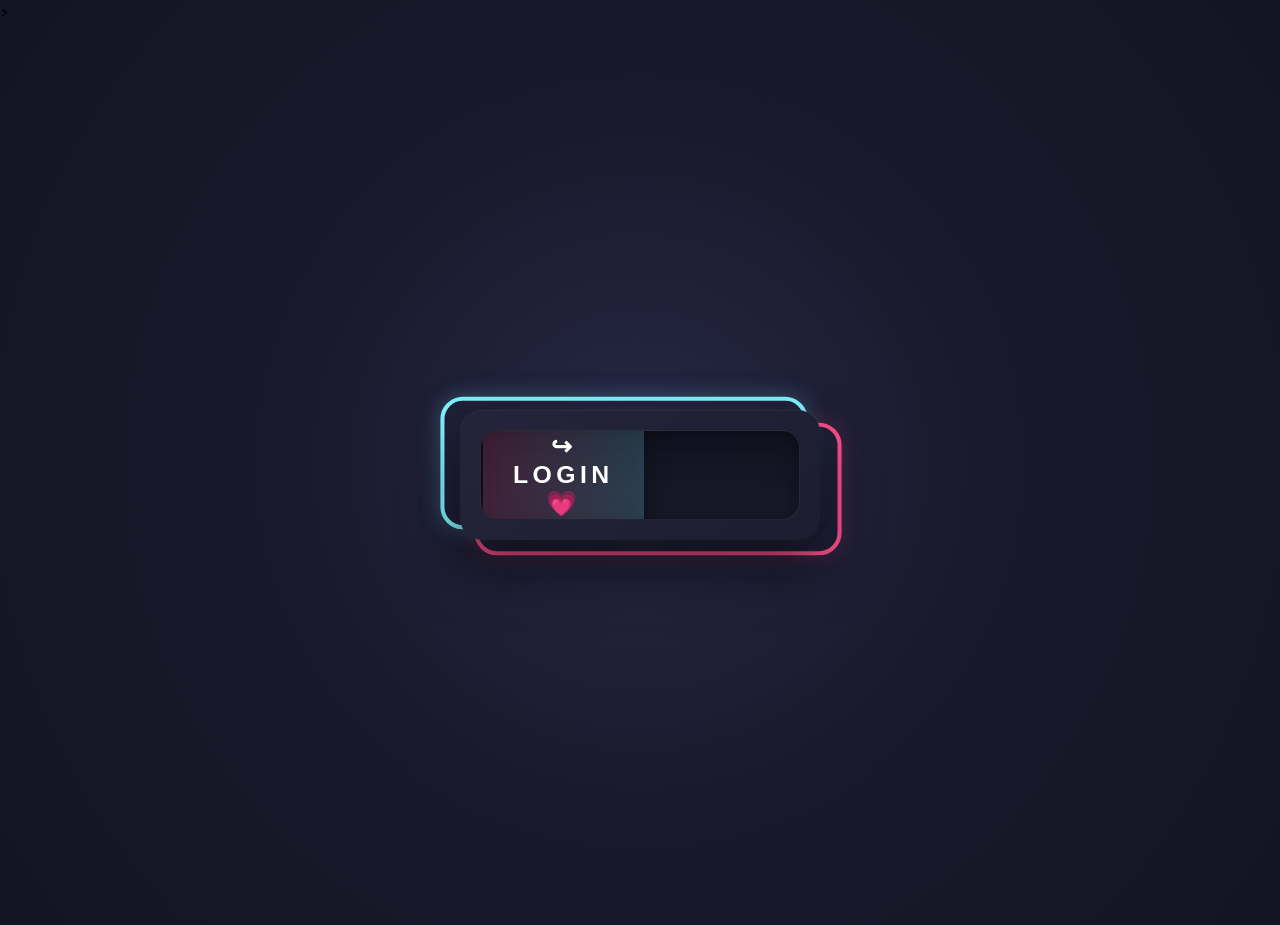
==== HTML/logIn.html @ 11a85f5c "subir el código y los primeros pasos" ====
><!doctype html>
<!-- Declara que el documento usa HTML5 -->
<html lang="es">
  <!-- Define el idioma principal de la página -->
  <head>
    <!-- Inicio de la sección de metadatos -->
    <meta charset="UTF-8" />
    <!-- Permite usar acentos, ñ, emojis y caracteres especiales -->
    <meta name="viewport" content="width=device-width, initial-scale=1.0" />
    <!-- Hace que el diseño sea responsive en celular y tablet -->
    <title>Log In</title>
    <!-- Título que aparece en la pestaña del navegador -->

    <link rel="stylesheet" href="../CSS/logIn.css" />
    <!-- Conecta este archivo HTML con su hoja de estilos -->
    <link rel="preconnect" href="https://fonts.googleapis.com" />
    <!-- Optimiza la conexión temprana con Google Fonts -->
    <link rel="preconnect" href="https://fonts.gstatic.com" crossorigin />
    <!-- Optimiza la carga de archivos de fuente desde otro dominio -->
    <link
      href="https://fonts.googleapis.com/css2?family=Poppins:wght@300;400;500;600;700&display=swap"
      rel="stylesheet"
    />
    <!-- Carga la fuente Poppins -->
  </head>
  <body>
    <!-- Todo lo visible en pantalla empieza aquí -->

    <main class="page">
      <!-- Contenedor general centrado de toda la pantalla -->
      <section class="box" id="loginCard">
        <!-- Tarjeta principal del login; arranca cerrada y luego se expande con JS -->

        <div class="frame frame-cyan"></div>
        <!-- Marco decorativo azul detrás de la tarjeta -->
        <div class="frame frame-pink"></div>
        <!-- Marco decorativo rosa detrás de la tarjeta -->

        <div class="login">
          <!-- Contenedor visual interior del login -->
          <div class="loginBx">
            <!-- Caja interna donde vive el contenido del login -->

            <button class="compact-trigger" id="openLoginBtn" type="button">
              ↪ LOGIN 💗
            </button>
            <!-- Botón visible cuando la caja está cerrada; al hacer clic abre el formulario -->

            <form class="form-content" id="loginForm" novalidate>
              <!-- Formulario principal; novalidate evita los mensajes nativos del navegador para controlar la experiencia con JS -->
              <div class="title-row">
                <!-- Fila superior con título y botón para cerrar -->
                <h2>↪ LOGIN 💗</h2>
                <!-- Título visual del login -->
                <button
                  class="close-btn"
                  id="closeLoginBtn"
                  type="button"
                  aria-label="Cerrar login"
                >
                  ✕
                </button>
                <!-- Botón para volver a cerrar la tarjeta -->
              </div>

              <input
                type="text"
                id="username"
                name="username"
                placeholder="Username"
              />
              <!-- Campo para el nombre de usuario -->
              <input
                type="password"
                id="password"
                name="password"
                placeholder="Password"
              />
              <!-- Campo para la contraseña -->

              <button class="submit-btn" type="submit">Sign in</button>
              <!-- Botón que envía el formulario -->

              <div class="group">
                <!-- Contenedor de links secundarios -->
                <a href="#" id="signUpLink">Sign up</a>
                <!-- Link de registro que ahora mostrará un mensaje personalizado -->
              </div>

              <p class="message" id="loginMessage"></p>
              <!-- Zona para mostrar mensajes de error o validación -->
            </form>
          </div>
        </div>
      </section>
    </main>

    <script type="module" src="../JavaScript/logIn.js"></script>
    <!-- Conecta este HTML con la lógica de apertura, cierre y redirección -->
  </body>
</html>
---- CSS/logIn.css ----
* {
  box-sizing: border-box;
} /* Hace que padding y border se incluyan dentro del tamaño total de los elementos */

body {
  margin: 0;
  min-height: 100vh;
  font-family: "Poppins", sans-serif;
  background: radial-gradient(
    circle at center,
    #262744 0%,
    #19192c 45%,
    #131423 100%
  );
  overflow: hidden;
} /* Quita márgenes, usa toda la altura de la pantalla, aplica la fuente y crea el fondo oscuro degradado */

.page {
  min-height: 100vh;
  display: flex;
  justify-content: center;
  align-items: center;
  padding: 24px;
} /* Centra horizontal y verticalmente la tarjeta principal en toda la pantalla */

.box {
  position: relative;
  width: 360px;
  height: 130px;
  transition:
    width 0.45s ease,
    height 0.45s ease,
    transform 0.35s ease;
} /* Define la tarjeta cerrada y anima suavemente su expansión o contracción */

.box.active {
  width: 430px;
  height: 540px;
} /* Cuando la tarjeta tiene la clase active se hace grande y muestra el formulario completo */

.frame {
  position: absolute;
  border-radius: 22px;
  pointer-events: none;
  transition: all 0.45s ease;
} /* Crea los marcos decorativos de fondo, redondeados y sin bloquear clics */

.frame-cyan {
  width: 100%;
  height: 100%;
  border: 4px solid #7ef2ff;
  top: -8px;
  left: -10px;
  box-shadow: 0 0 22px rgba(126, 242, 255, 0.25);
} /* Marco azul con glow suave, levemente desfasado para efecto 3D */

.frame-pink {
  width: 100%;
  height: 100%;
  border: 4px solid #ff4f8b;
  bottom: -8px;
  right: -10px;
  box-shadow: 0 0 22px rgba(255, 79, 139, 0.22);
} /* Marco rosa con glow suave, desfasado en sentido opuesto */

.box:not(.active) .frame-cyan {
  transform: translate(-6px, -4px) scale(1.02);
} /* En estado cerrado el marco azul se separa un poco para que se note el efecto de capas */

.box:not(.active) .frame-pink {
  transform: translate(8px, 6px) scale(1.02);
} /* En estado cerrado el marco rosa también se separa para dar profundidad */

.login {
  position: relative;
  width: 100%;
  height: 100%;
  border-radius: 22px;
  background: linear-gradient(145deg, #24253a, #1c1d2f);
  box-shadow:
    0 28px 55px rgba(0, 0, 0, 0.55),
    inset 0 1px 0 rgba(255, 255, 255, 0.04);
  display: flex;
  justify-content: center;
  align-items: center;
  z-index: 2;
} /* Caja principal oscura con sombras externas e internas para dar volumen */

.loginBx {
  width: calc(100% - 40px);
  height: calc(100% - 40px);
  border-radius: 18px;
  background: linear-gradient(
    180deg,
    rgba(16, 17, 31, 0.96),
    rgba(25, 26, 42, 0.98)
  );
  border: 1px solid rgba(255, 255, 255, 0.08);
  box-shadow: inset 0 0 18px rgba(0, 0, 0, 0.35);
  position: relative;
  padding: 26px;
  overflow: hidden;
  display: flex;
  justify-content: center;
  align-items: center;
} /* Caja interna más oscura donde vive el contenido real del login */

.compact-trigger {
  border: none;
  border-radius: 14px;
  background: linear-gradient(
    90deg,
    rgba(255, 79, 139, 0.18),
    rgba(126, 242, 255, 0.18)
  );
  color: #ffffff;
  font-size: 1.55rem;
  font-weight: 700;
  letter-spacing: 0.18em;
  padding: 22px 30px;
  cursor: pointer;
  box-shadow:
    0 10px 24px rgba(0, 0, 0, 0.35),
    inset 0 0 12px rgba(255, 255, 255, 0.04);
  transition:
    transform 0.25s ease,
    opacity 0.25s ease;
} /* Botón principal visible al inicio; representa la versión compacta del login */

.compact-trigger:hover {
  transform: scale(1.03);
} /* Agranda levemente el botón cerrado al pasar el mouse */

.form-content {
  width: 100%;
  display: flex;
  flex-direction: column;
  gap: 16px;
  opacity: 0;
  transform: translateY(18px);
  pointer-events: none;
  transition:
    opacity 0.35s ease,
    transform 0.35s ease;
} /* El formulario inicia oculto, desplazado y sin interacción mientras la tarjeta está cerrada */

.box.active .form-content {
  opacity: 1;
  transform: translateY(0);
  pointer-events: auto;
} /* Al abrir la tarjeta el formulario aparece con animación y ya puede recibir clics */

.box.active .compact-trigger {
  opacity: 0;
  transform: scale(0.9);
  pointer-events: none;
  position: absolute;
} /* Cuando la tarjeta se abre, el botón compacto desaparece para dejar ver el formulario */

.title-row {
  display: flex;
  align-items: center;
  justify-content: space-between;
  margin-bottom: 6px;
} /* Alinea el título a la izquierda y el botón de cerrar a la derecha */

.title-row h2 {
  margin: 0;
  color: #ffffff;
  font-size: 1.9rem;
  letter-spacing: 0.18em;
  text-shadow: 0 0 10px rgba(255, 79, 139, 0.35);
} /* Estiliza el título LOGIN con espacio entre letras y glow sutil */

.close-btn {
  border: none;
  background: transparent;
  color: #ff6b98;
  font-size: 1.2rem;
  cursor: pointer;
  padding: 4px 8px;
  border-radius: 8px;
  transition:
    background 0.25s ease,
    transform 0.25s ease;
} /* Botón para cerrar la tarjeta abierta sin romper el diseño */

.close-btn:hover {
  background: rgba(255, 255, 255, 0.08);
  transform: scale(1.08);
} /* Al pasar el mouse por el botón de cerrar se resalta suavemente */

input {
  width: 100%;
  height: 58px;
  border-radius: 999px;
  border: 2px solid rgba(255, 255, 255, 0.72);
  outline: none;
  background: rgba(255, 255, 255, 0.03);
  color: #ffffff;
  font-size: 1rem;
  padding: 0 22px;
  transition:
    border-color 0.25s ease,
    box-shadow 0.25s ease,
    background 0.25s ease;
} /* Estilo general de los inputs: redondeados, con borde claro y fondo oscuro translúcido */

input::placeholder {
  color: rgba(255, 255, 255, 0.62);
} /* Hace que el placeholder sea visible pero más suave que el texto real */

input:focus {
  border-color: #7ef2ff;
  box-shadow: 0 0 16px rgba(126, 242, 255, 0.22);
  background: rgba(255, 255, 255, 0.06);
} /* Resalta el input activo con color azul neón y sombra */

.submit-btn {
  width: 100%;
  height: 56px;
  border: none;
  border-radius: 999px;
  cursor: pointer;
  font-size: 1rem;
  font-weight: 700;
  color: #1a1a2d;
  background: linear-gradient(90deg, #7fefff, #9fefff);
  box-shadow: 0 10px 24px rgba(126, 242, 255, 0.28);
  transition:
    transform 0.25s ease,
    box-shadow 0.25s ease;
} /* Botón principal de acceso con color celeste brillante */

.submit-btn:hover {
  transform: translateY(-2px);
  box-shadow: 0 14px 28px rgba(126, 242, 255, 0.34);
} /* Eleva levemente el botón y aumenta la sombra al pasar el mouse */

.group {
  display: flex;
  justify-content: space-between;
  gap: 14px;
  margin-top: 4px;
  flex-wrap: wrap;
} /* Acomoda los links secundarios uno a cada lado y permite salto de línea si hace falta */

.group a {
  color: #ffffff;
  text-decoration: none;
  font-size: 0.95rem;
  transition:
    color 0.25s ease,
    transform 0.25s ease;
} /* Estilo general de los enlaces inferiores */

.group a:last-child {
  color: #ff4f8b;
  font-weight: 600;
} /* Resalta el enlace Sign up en rosa para diferenciarlo */

.group a:hover {
  transform: translateY(-1px);
} /* Da un pequeño efecto al pasar el mouse por los links */

.message {
  min-height: 22px;
  margin: 0;
  color: #ff8dad;
  font-size: 0.9rem;
  text-align: center;
} /* Reserva espacio para mensajes de error o validación y evita que salte el layout */

@media (max-width: 520px) {
  .box {
    width: 320px;
  }
  .box.active {
    width: 94vw;
    height: 520px;
  }
  .title-row h2 {
    font-size: 1.5rem;
    letter-spacing: 0.12em;
  }
  .compact-trigger {
    font-size: 1.25rem;
    padding: 20px 18px;
  }
} /* Ajusta tamaños para pantallas pequeñas sin romper el diseño */
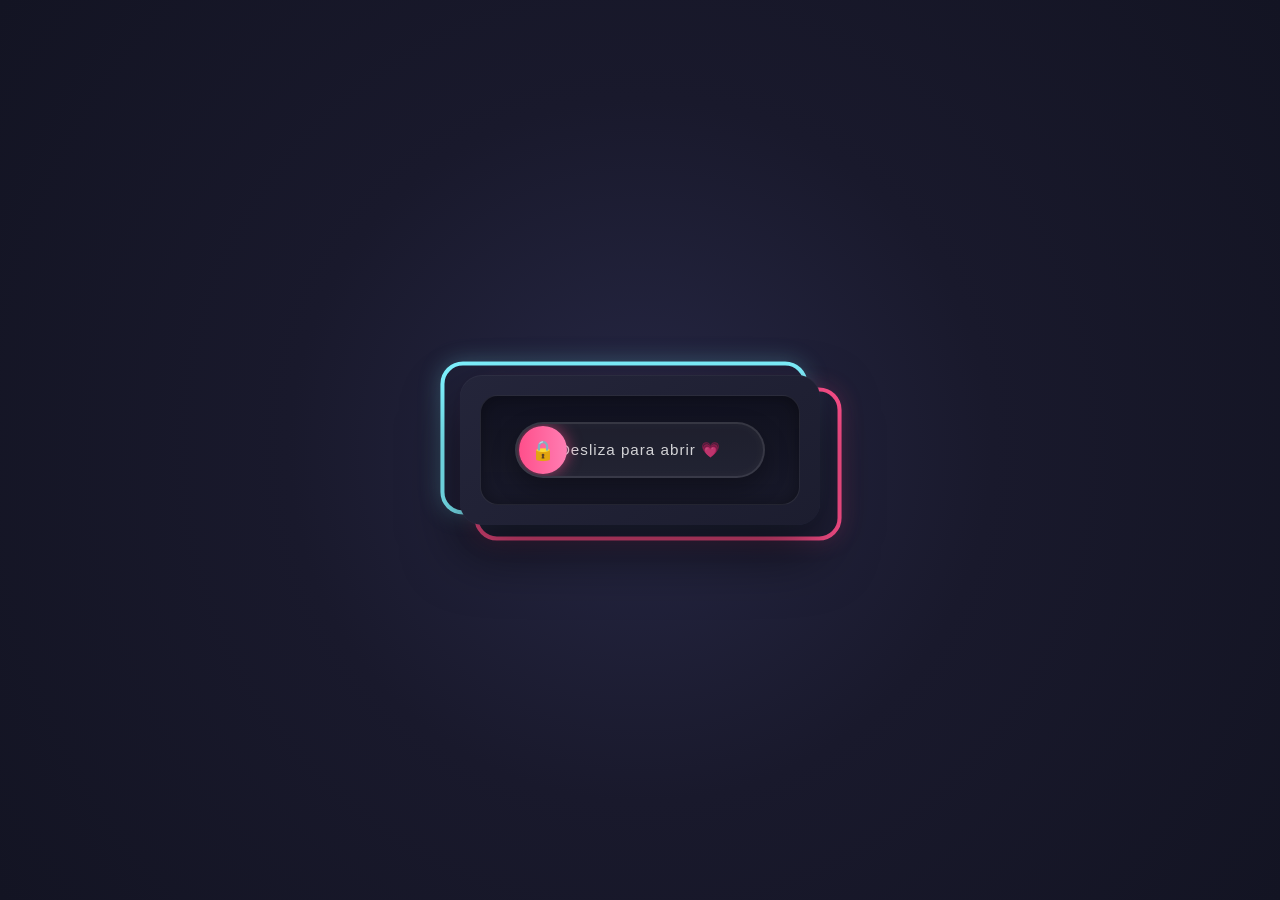
==== commit beaaedff: "hacer el logIn deslizante" ====
--- a/HTML/logIn.html
+++ b/HTML/logIn.html
@@ -1,57 +1,37 @@
-><!doctype html>
-<!-- Declara que el documento usa HTML5 -->
+<!doctype html>
 <html lang="es">
-  <!-- Define el idioma principal de la página -->
   <head>
-    <!-- Inicio de la sección de metadatos -->
     <meta charset="UTF-8" />
-    <!-- Permite usar acentos, ñ, emojis y caracteres especiales -->
     <meta name="viewport" content="width=device-width, initial-scale=1.0" />
-    <!-- Hace que el diseño sea responsive en celular y tablet -->
     <title>Log In</title>
-    <!-- Título que aparece en la pestaña del navegador -->
-
     <link rel="stylesheet" href="../CSS/logIn.css" />
-    <!-- Conecta este archivo HTML con su hoja de estilos -->
     <link rel="preconnect" href="https://fonts.googleapis.com" />
-    <!-- Optimiza la conexión temprana con Google Fonts -->
     <link rel="preconnect" href="https://fonts.gstatic.com" crossorigin />
-    <!-- Optimiza la carga de archivos de fuente desde otro dominio -->
     <link
       href="https://fonts.googleapis.com/css2?family=Poppins:wght@300;400;500;600;700&display=swap"
       rel="stylesheet"
     />
-    <!-- Carga la fuente Poppins -->
   </head>
   <body>
-    <!-- Todo lo visible en pantalla empieza aquí -->
-
     <main class="page">
-      <!-- Contenedor general centrado de toda la pantalla -->
       <section class="box" id="loginCard">
-        <!-- Tarjeta principal del login; arranca cerrada y luego se expande con JS -->
-
         <div class="frame frame-cyan"></div>
-        <!-- Marco decorativo azul detrás de la tarjeta -->
         <div class="frame frame-pink"></div>
-        <!-- Marco decorativo rosa detrás de la tarjeta -->
-
         <div class="login">
-          <!-- Contenedor visual interior del login -->
           <div class="loginBx">
-            <!-- Caja interna donde vive el contenido del login -->
-
-            <button class="compact-trigger" id="openLoginBtn" type="button">
-              ↪ LOGIN 💗
-            </button>
-            <!-- Botón visible cuando la caja está cerrada; al hacer clic abre el formulario -->
-
+            <div class="swipe-container" id="swipeContainer">
+              <div class="swipe-track" id="swipeTrack">
+                <div class="swipe-handle" id="swipeHandle">
+                  <span class="lock-icon">🔒</span>
+                </div>
+                <span class="swipe-text" id="swipeText"
+                  >Desliza para abrir 💗</span
+                >
+              </div>
+            </div>
             <form class="form-content" id="loginForm" novalidate>
-              <!-- Formulario principal; novalidate evita los mensajes nativos del navegador para controlar la experiencia con JS -->
               <div class="title-row">
-                <!-- Fila superior con título y botón para cerrar -->
                 <h2>↪ LOGIN 💗</h2>
-                <!-- Título visual del login -->
                 <button
                   class="close-btn"
                   id="closeLoginBtn"
@@ -60,7 +40,6 @@
                 >
                   ✕
                 </button>
-                <!-- Botón para volver a cerrar la tarjeta -->
               </div>
 
               <input
@@ -69,26 +48,18 @@
                 name="username"
                 placeholder="Username"
               />
-              <!-- Campo para el nombre de usuario -->
               <input
                 type="password"
                 id="password"
                 name="password"
                 placeholder="Password"
               />
-              <!-- Campo para la contraseña -->
-
               <button class="submit-btn" type="submit">Sign in</button>
-              <!-- Botón que envía el formulario -->
-
               <div class="group">
-                <!-- Contenedor de links secundarios -->
                 <a href="#" id="signUpLink">Sign up</a>
-                <!-- Link de registro que ahora mostrará un mensaje personalizado -->
               </div>
 
               <p class="message" id="loginMessage"></p>
-              <!-- Zona para mostrar mensajes de error o validación -->
             </form>
           </div>
         </div>
@@ -96,6 +67,5 @@
     </main>
 
     <script type="module" src="../JavaScript/logIn.js"></script>
-    <!-- Conecta este HTML con la lógica de apertura, cierre y redirección -->
   </body>
 </html>
--- a/CSS/logIn.css
+++ b/CSS/logIn.css
@@ -26,12 +26,12 @@
 .box {
   position: relative;
   width: 360px;
-  height: 130px;
+  height: 150px; /* Aumentamos 20px la altura para que el deslizador respire y no se corte */
   transition:
     width 0.45s ease,
     height 0.45s ease,
     transform 0.35s ease;
-} /* Define la tarjeta cerrada y anima suavemente su expansión o contracción */
+}
 
 .box.active {
   width: 430px;
@@ -105,32 +105,95 @@
   align-items: center;
 } /* Caja interna más oscura donde vive el contenido real del login */
 
-.compact-trigger {
-  border: none;
-  border-radius: 14px;
-  background: linear-gradient(
-    90deg,
-    rgba(255, 79, 139, 0.18),
-    rgba(126, 242, 255, 0.18)
-  );
-  color: #ffffff;
-  font-size: 1.55rem;
-  font-weight: 700;
-  letter-spacing: 0.18em;
-  padding: 22px 30px;
-  cursor: pointer;
+/* --- NUEVOS ESTILOS DEL DESLIZADOR --- */
+.swipe-container {
+  position: absolute; /* Esto lo saca del flujo normal para que el formulario oculto no lo empuje */
+  top: 50%;
+  left: 50%;
+  transform: translate(
+    -50%,
+    -50%
+  ); /* Lo centra perfectamente en medio de la caja */
+  width: 100%;
+  display: flex;
+  justify-content: center;
+  align-items: center;
+  transition:
+    opacity 0.35s ease,
+    transform 0.35s ease;
+  z-index: 10;
+}
+
+.box.active .swipe-container {
+  opacity: 0;
+  transform: translate(-50%, -50%) scale(0.9);
+  pointer-events: none;
+}
+
+.swipe-track {
+  position: relative;
+  width: 250px; /* Ajustamos el ancho para que entre perfecto en la caja interior */
+  height: 56px; /* Ajustamos la altura para que no la corte el padding */
+  background: rgba(255, 255, 255, 0.05);
+  border: 2px solid rgba(255, 255, 255, 0.1);
+  border-radius: 50px;
+  overflow: hidden;
   box-shadow:
-    0 10px 24px rgba(0, 0, 0, 0.35),
+    0 10px 24px rgba(0, 0, 0, 0.3),
     inset 0 0 12px rgba(255, 255, 255, 0.04);
-  transition:
-    transform 0.25s ease,
-    opacity 0.25s ease;
-} /* Botón principal visible al inicio; representa la versión compacta del login */
-
-.compact-trigger:hover {
-  transform: scale(1.03);
-} /* Agranda levemente el botón cerrado al pasar el mouse */
-
+}
+
+.swipe-handle {
+  position: absolute;
+  top: 2px;
+  left: 2px;
+  width: 48px; /* Ajustado proporcionalmente al nuevo tamaño del riel */
+  height: 48px;
+  border-radius: 50%;
+  background: linear-gradient(90deg, #ff4f8b, #ff7eb3);
+  display: flex;
+  justify-content: center;
+  align-items: center;
+  cursor: grab;
+  z-index: 2;
+  box-shadow: 0 0 15px rgba(255, 79, 139, 0.6);
+  transition:
+    transform 0.3s ease,
+    box-shadow 0.3s ease;
+}
+
+.swipe-handle:active {
+  cursor: grabbing;
+} /* Cambia el cursor a "agarrando" cuando se hace clic */
+
+.swipe-handle:hover {
+  box-shadow:
+    0 0 25px rgba(255, 79, 139, 0.8),
+    0 0 10px #ffffff;
+} /* Brilla un poco más al pasar el mouse por encima */
+
+.lock-icon {
+  font-size: 1.2rem;
+  user-select: none;
+} /* Icono del candado */
+
+.swipe-text {
+  position: absolute;
+  top: 50%;
+  left: 50%;
+  transform: translate(-50%, -50%);
+  color: rgba(255, 255, 255, 0.8);
+  font-size: 0.95rem;
+  font-weight: 500;
+  letter-spacing: 1px;
+  width: 100%;
+  text-align: center;
+  pointer-events: none;
+  z-index: 1;
+  transition: opacity 0.3s ease;
+} /* Texto instructivo centrado en el riel */
+
+/* --- ESTILOS DEL FORMULARIO --- */
 .form-content {
   width: 100%;
   display: flex;
@@ -149,13 +212,6 @@
   transform: translateY(0);
   pointer-events: auto;
 } /* Al abrir la tarjeta el formulario aparece con animación y ya puede recibir clics */
-
-.box.active .compact-trigger {
-  opacity: 0;
-  transform: scale(0.9);
-  pointer-events: none;
-  position: absolute;
-} /* Cuando la tarjeta se abre, el botón compacto desaparece para dejar ver el formulario */
 
 .title-row {
   display: flex;
@@ -283,8 +339,7 @@
     font-size: 1.5rem;
     letter-spacing: 0.12em;
   }
-  .compact-trigger {
-    font-size: 1.25rem;
-    padding: 20px 18px;
+  .swipe-track {
+    width: 250px;
   }
 } /* Ajusta tamaños para pantallas pequeñas sin romper el diseño */
